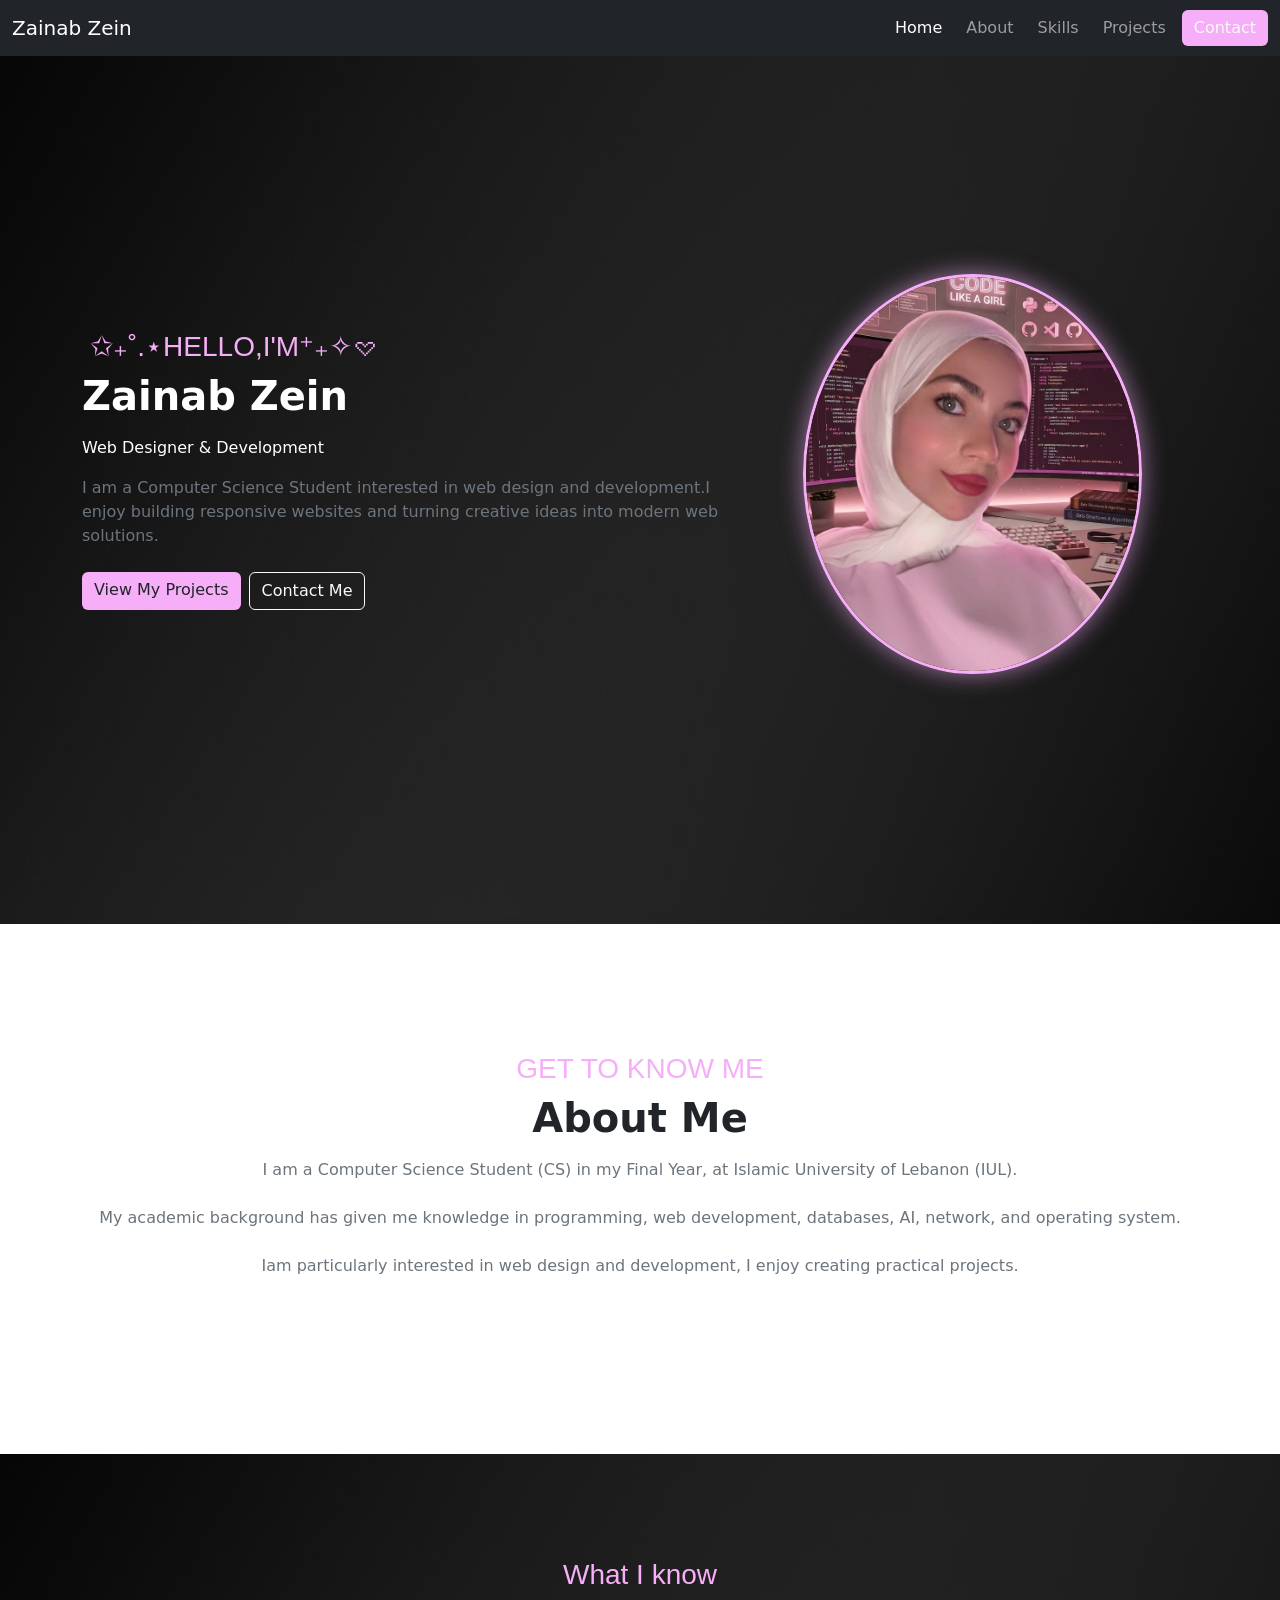
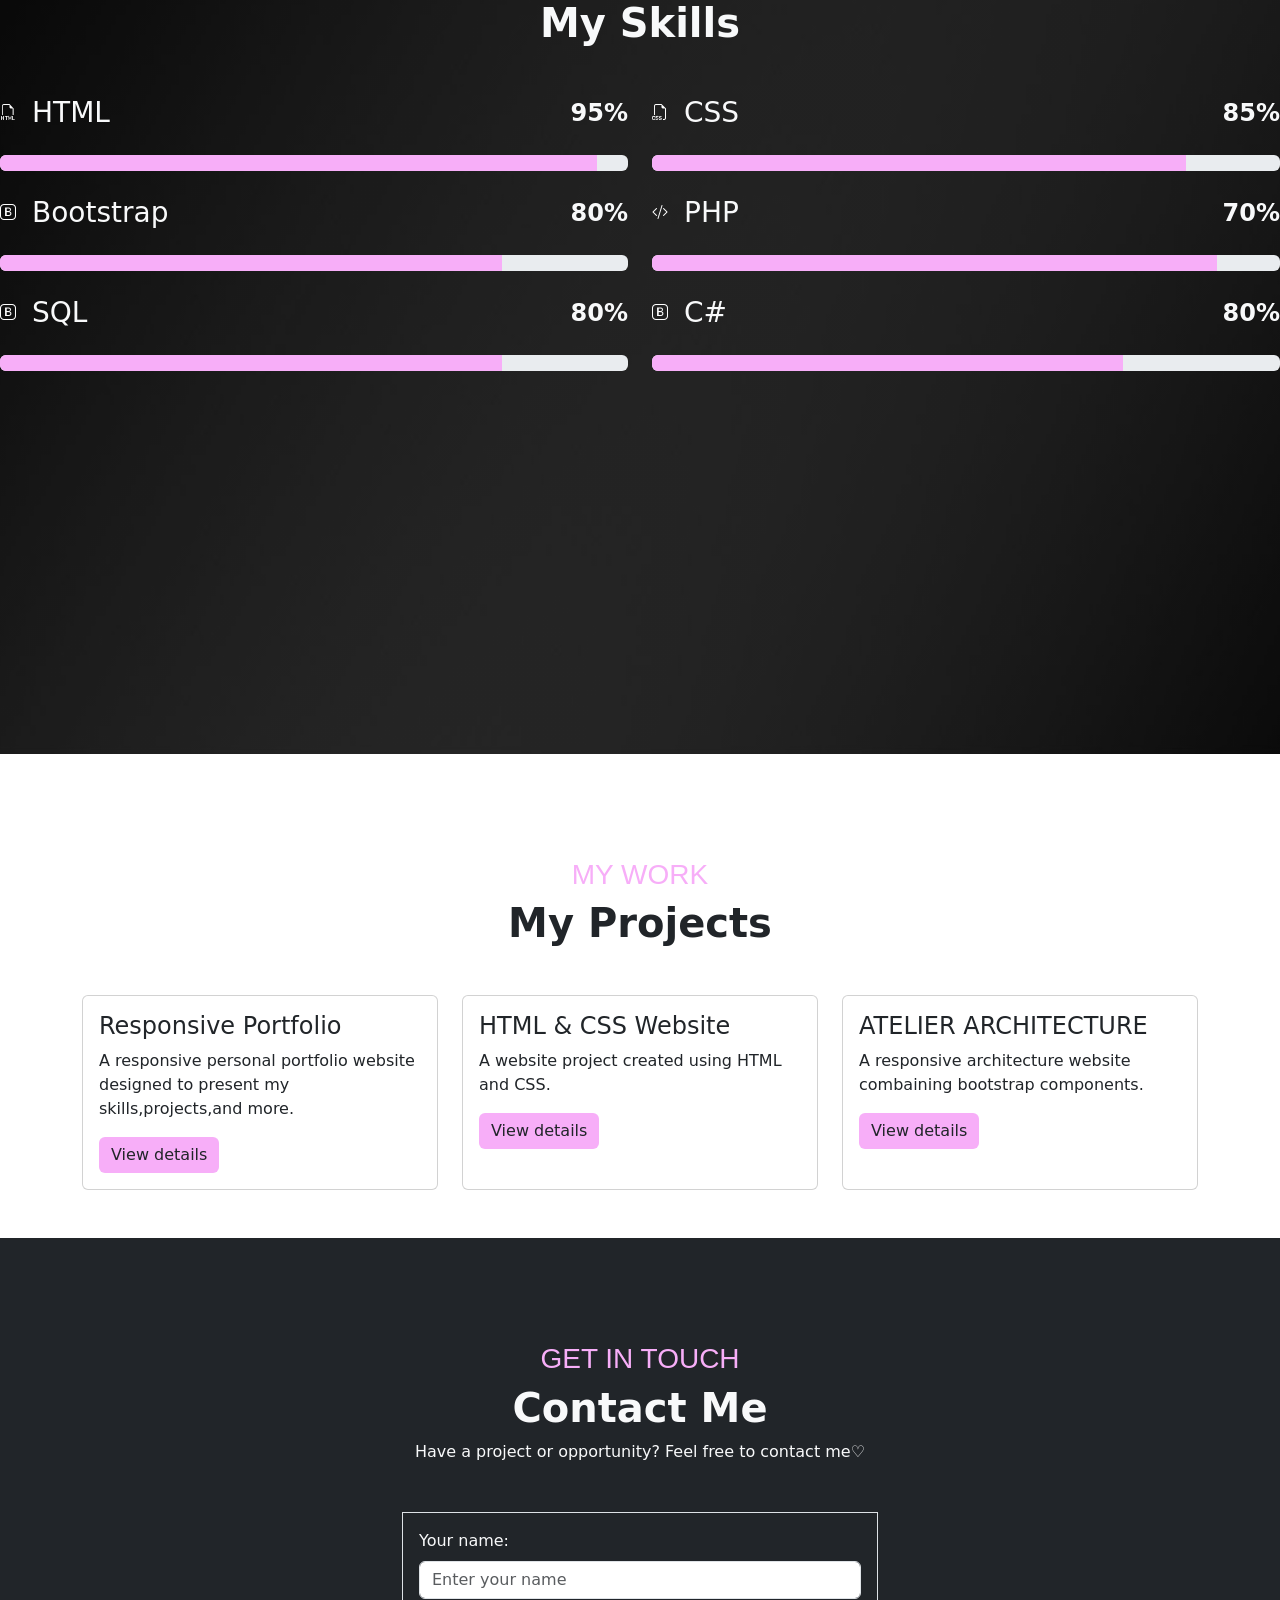
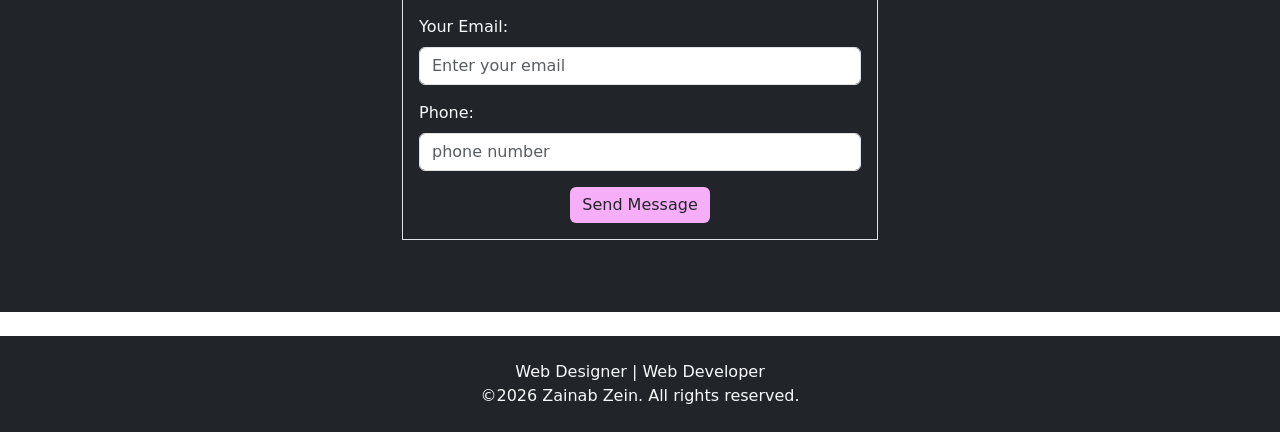
==== index.html @ 746e0e66 "Initial website" ====
<!DOCTYPE html>
<html lang="en">
<head>
    <meta charset="UTF-8">
    <meta name="viewport" content="width=device-width, initial-scale=1.0">
    <title>ZZ Porftfolio</title>
    <link href="bootstrap.css" rel="stylesheet">
    <link href="style.css" rel="stylesheet">
    <link rel="stylesheet" href="https://cdn.jsdelivr.net/npm/bootstrap-icons@1.11.3/font/bootstrap-icons.min.css">
    <script src="bootstrap.js"></script>
</head>

<body>
    <!--navbar-->
    <nav class="navbar navbar-expand-sm bg-dark navbar-dark fixed-top">
        <div class="container-fluid">
            <a class="navbar-brand" href="index.html">Zainab Zein</a>
            <button class="navbar-toggler" type="button" data-bs-toggle="collapse" data-bs-target="#collapsibleNavbar">
                <span class="navbar-toggler-icon"></span>
            </button>
            <div class="collapse navbar-collapse" id="collapsibleNavbar">
                <ul class="navbar-nav ms-auto align-items-lg-center gap-lg-2"><!--ms auto yaane byejo aal yamen(nav)-->
                    <li class="nav-item">
                        <a class="nav-link active" href="index.html">Home</a>
                    </li>
                    <li class="nav-item">
                        <a class="nav-link" href="about.html">About</a>
                    </li>
                    <li class="nav-item">
                        <a class="nav-link" href="skills.html">Skills</a>
                    </li>
                    <li class="nav-item">
                        <a class="nav-link" href="projects.html">Projects</a>
                    </li>
                    <li class="nav-item">
                        <a href="contact.html" class="btn btn-pink text-light">Contact</a>
                    </li>
                </ul>
            </div>
        </div>
    </nav>
    <br>

    <!--home page-->
    <section class="hero-section d-flex align-items-center">
        <div class="container">
            <a class="nav-link" href="about.html"></a>
            <div class="row">
                <div class="col-lg-7 text-center text-lg-start">
                    <h3 class="h3 text-pink-50 pt-5 m-2">✩₊˚.⋆HELLO,I'M⁺₊✧𖹭</h3>
                    <h1 class="fw-bold text-white d-4">Zainab Zein</h1>
                    <p class="text-white mt-3">Web Designer & Development</p>
                    <p class="text-secondary mt-3">I am a Computer Science Student interested in web design and
                        development.I enjoy building responsive websites and turning creative ideas into modern
                        web
                        solutions.</p>
                    <div class="mt-4 d-flex gap-2 justify-content-center justify-content-lg-start">
                        <a href="projects.html" class="btn btn-pink btn-m">View My Projects</a>
                        <a href="contact.html" class="btn btn-outline-light btn-m">Contact Me</a>
                    </div>
                </div>

                <div class="col-lg-5 d-flex justify-content-center mt-4 mt-lg-0">
                    <div class="ratio ratio-1*1 w-75 w-md-600 w-lg-600 profile-avatar-box">
                        <img src="images/portfolio1.jpeg" alt="profile"
                            class="rounded-circle object-fit-cover shadow-lg border border-3 profile-img" alt="profile">
                    </div>
                </div>
            </div>
        </div>
    </section>
    <br>

    <!--about us page-->
    <section class="py-5">
        <div class="container">
            <div class="text-center mb-5">
                <h3 class="h3 text-pink-50 pt-5 m-2">GET TO KNOW ME</h3>
                <h1 class="fw-bold text-dark d-4">About Me</h1>
                <p class="text-secondary mt-3">I am a Computer Science Student (CS) in my Final Year, at Islamic
                    University of Lebanon (IUL).<br><br>
                    My academic background has given me knowledge in programming, web development, databases, AI,
                    network, and operating system.<br><br>
                    Iam particularly interested in web design and development, I enjoy creating practical projects.</p>
            </div>
        </div>
    </section>
    <br>

    <!--skills-->
    <nav class="navbar navbar-dark px-3">
        <a class="navbar-brand fw-bold fs-3 brand" href="#"></a>
        <button class="navbar-toggler" data-bs-toggle="collapse" data-bs-target="#menu">
            <span class="navbar-toggler-icon"></span>
        </button>
        <div class="collapse navbar-collapse" id="menu">
            <ul class="navbar-nav">
                <li class="nav-item"><a class="nav-link" href="#">Home</a></li>
                <li class="nav-item"><a class="nav-link" href="#skills">Skills</a></li>
            </ul>
        </div>
    </nav>

    <section id="skills" class="hero-section py-5">
        <div class="text-center mb-5">
            <h3 class="h3 text-pink-50 pt-5 m-2">What I know</h3>
            <h1 class="fw-bold text-light d-4">My Skills</h1>
        </div>

        <div class="row g-4">
            <div class="col-12 col-md-6">
                <div class="skill-card">
                    <div class="d-flex align-items-center mb-4">
                        <i class="bi bi-filetype-html skill-icon me-3"></i>
                        <h3 class="m-0 flex-grow-1 text-light">HTML</h3>
                        <strong class="pct fs-4 text-light">95%</strong>
                    </div>
                    <div class="progress">
                        <div class="progress-bar" style="width:95%"></div>
                    </div>
                </div>
            </div>

            <div class="col-12 col-md-6">
                <div class="skill-card">
                    <div class="d-flex align-items-center mb-4">
                        <i class="bi bi-filetype-css skill-icon me-3"></i>
                        <h3 class="m-0 flex-grow-1 text-light">CSS</h3>
                        <strong class="pct fs-4 text-light">85%</strong>
                    </div>
                    <div class="progress">
                        <div class="progress-bar" style="width:85%"></div>
                    </div>
                </div>
            </div>

            <div class="col-12 col-md-6">
                <div class="skill-card">
                    <div class="d-flex align-items-center mb-4">
                        <i class="bi bi-bootstrap skill-icon me-3"></i>
                        <h3 class="m-0 flex-grow-1 text-light">Bootstrap</h3>
                        <strong class="pct fs-4 text-light">80%</strong>
                    </div>
                    <div class="progress">
                        <div class="progress-bar" style="width:80%"></div>
                    </div>
                </div>
            </div>

            <div class="col-12 col-md-6">
                <div class="skill-card">
                    <div class="d-flex align-items-center mb-4">
                        <i class="bi bi-code-slash skill-icon me-3"></i>
                        <h3 class="m-0 flex-grow-1 text-light">PHP</h3>
                        <strong class="pct fs-4 text-light">70%</strong>
                    </div>
                    <div class="progress">
                        <div class="progress-bar" style="width:90%"></div>
                    </div>
                </div>
            </div>

            <div class="col-12 col-md-6">
                <div class="skill-card">
                    <div class="d-flex align-items-center mb-4">
                        <i class="bi bi-bootstrap skill-icon me-3"></i>
                        <h3 class="m-0 flex-grow-1 text-light">SQL</h3>
                        <strong class="pct fs-4 text-light">80%</strong>
                    </div>
                    <div class="progress">
                        <div class="progress-bar" style="width:80%"></div>
                    </div>
                </div>
            </div>


            <div class="col-12 col-md-6">
                <div class="skill-card">
                    <div class="d-flex align-items-center mb-4">
                        <i class="bi bi-bootstrap skill-icon me-3"></i>
                        <h3 class="m-0 flex-grow-1 text-light">C#</h3>
                        <strong class="pct fs-4 text-light">80%</strong>
                    </div>
                    <div class="progress">
                        <div class="progress-bar" style="width:75%"></div>
                    </div>
                </div>
            </div>
        </div>
    </section>

    <!--projects-->
    <section class="py-5">
        <div class="container">
            <div class="text-center mb-5">
                <h3 class="h3 text-pink-50 pt-5 m-2">MY WORK</h3>
                <h1 class="fw-bold text-dark d-4">My Projects</h1>
            </div>
            <!--1st project-->
            <div class="row g-4">
                <div class="col-md-4">
                    <div class="card h-100">
                        <div class="card-body">
                            <h4 class="card-title">Responsive Portfolio</h4>
                            <p class="card-text">A responsive personal portfolio website designed to present my
                                skills,projects,and more.
                            </p>
                            <a href="#" class="btn btn-pink">View details</a>
                        </div>
                    </div>
                </div>
                <!--2nd project-->
                <div class="col-md-4">
                    <div class="card h-100">
                        <div class="card-body">
                            <h4 class="card-title">HTML & CSS Website</h4>
                            <p class="card-text">A website project created using HTML and CSS.
                            </p>
                            <a href="#" class="btn btn-pink">View details</a>
                        </div>
                    </div>
                </div>
                <!--3rd project-->
                <div class="col-md-4">
                    <div class="card h-100">
                        <div class="card-body">
                            <h4 class="card-title">ATELIER ARCHITECTURE</h4>
                            <p class="card-text">A responsive architecture website combaining bootstrap components.
                            </p>
                            <a href="#" class="btn btn-pink">View details</a>
                        </div>
                    </div>
                </div>
            </div>
        </div>

    </section>

    <!--contacts-->
    <section class="py-5 bg-dark">
        <div class="container">
            <div class="text-center mb-5">
                <h3 class="h3 text-pink-50 pt-5 m-2">GET IN TOUCH</h3>
                <h1 class="fw-bold text-light d-4">Contact Me</h1>
                <p class="text-light">Have a project or opportunity? Feel free to contact me♡</p>
            </div>
            <div class="container my-4" style="max-width:500px">
                <form class="needs-validation border p-3" novalidate>

                    <div class="mb-3">
                        <label class="form-label text-light">Your name:</label>
                        <input type="text" class="form-control" placeholder="Enter your name" required>
                        <div class="invalid-feedback">Please enter your name.</div>
                    </div>

                    <div class="mb-3">
                        <label class="form-label text-light">Your Email:</label>
                        <input type="email" class="form-control" placeholder="Enter your email" required>
                        <div class="invalid-feedback">Please enter your name.</div>
                    </div>
                    <div class="mb-3">
                        <label class="form-label text-light">Phone:</label>
                        <input type="tel" class="form-control" placeholder="phone number" required>
                        <div class="invalid-feedback">Please enter your phone number.</div>
                    </div>
                    <div class="text-center">
                        <button type="submit" class="btn btn-pink">Send Message</button>
                    </div>
                </form>
            </div>
        </section>
        <br>

        <footer class="bg-dark text-light text-center py-4 border-secondary">
            <p class="mb-0"> Web Designer | Web Developer<br> &copy;2026 Zainab Zein. All rights reserved.</p>
        </footer>

</body>

</html>
---- style.css ----
body {
    background: radial-gradient(circle at center);
}

.btn-pink {
    background-color: #f7aef8;
    border: none;
}

.h3{
    color: #f7aef8;
    font-family: Arial, Helvetica, sans-serif;
}

.hero-section {
    min-height: 100vh;
    background:
        linear-gradient(rgba(0, 0, 0, 0.55), rgba(0, 0, 0, 0.55)),
        url("images/shadow\ portfolio.jpeg");
    background-position: center;
    background-size: cover;
    background-repeat: no-repeat;
}

.profile-avatar-box {
    max-width: 900px;
    height: 400px;
}

.profile-img {
    border-color: #f7aef8 !important;
    box-shadow: 0 0 25px rgba(247, 174, 248, 0.6) !important;

}

html{
    scroll-behavior: smooth;
}

.progress-bar{
    background-color: #f7aef8;
}

.skill-icon{
    color: white;
}
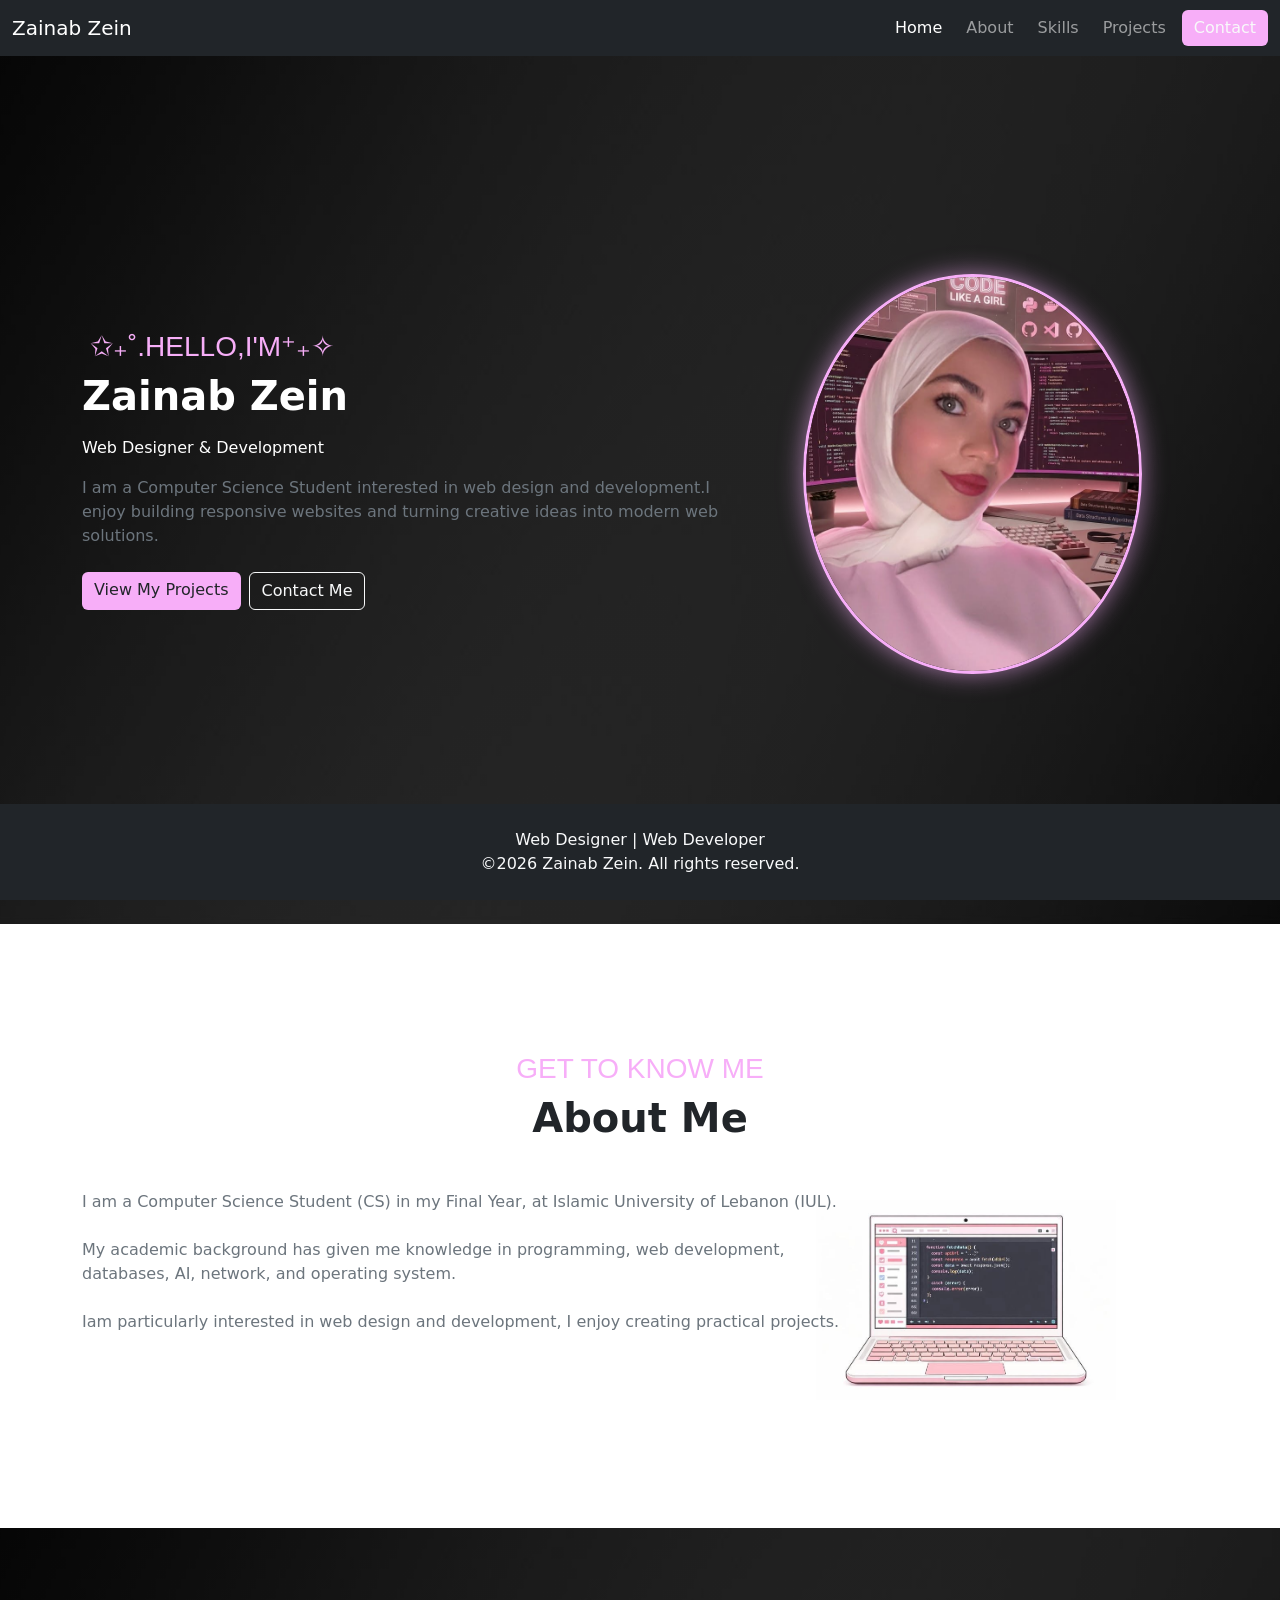
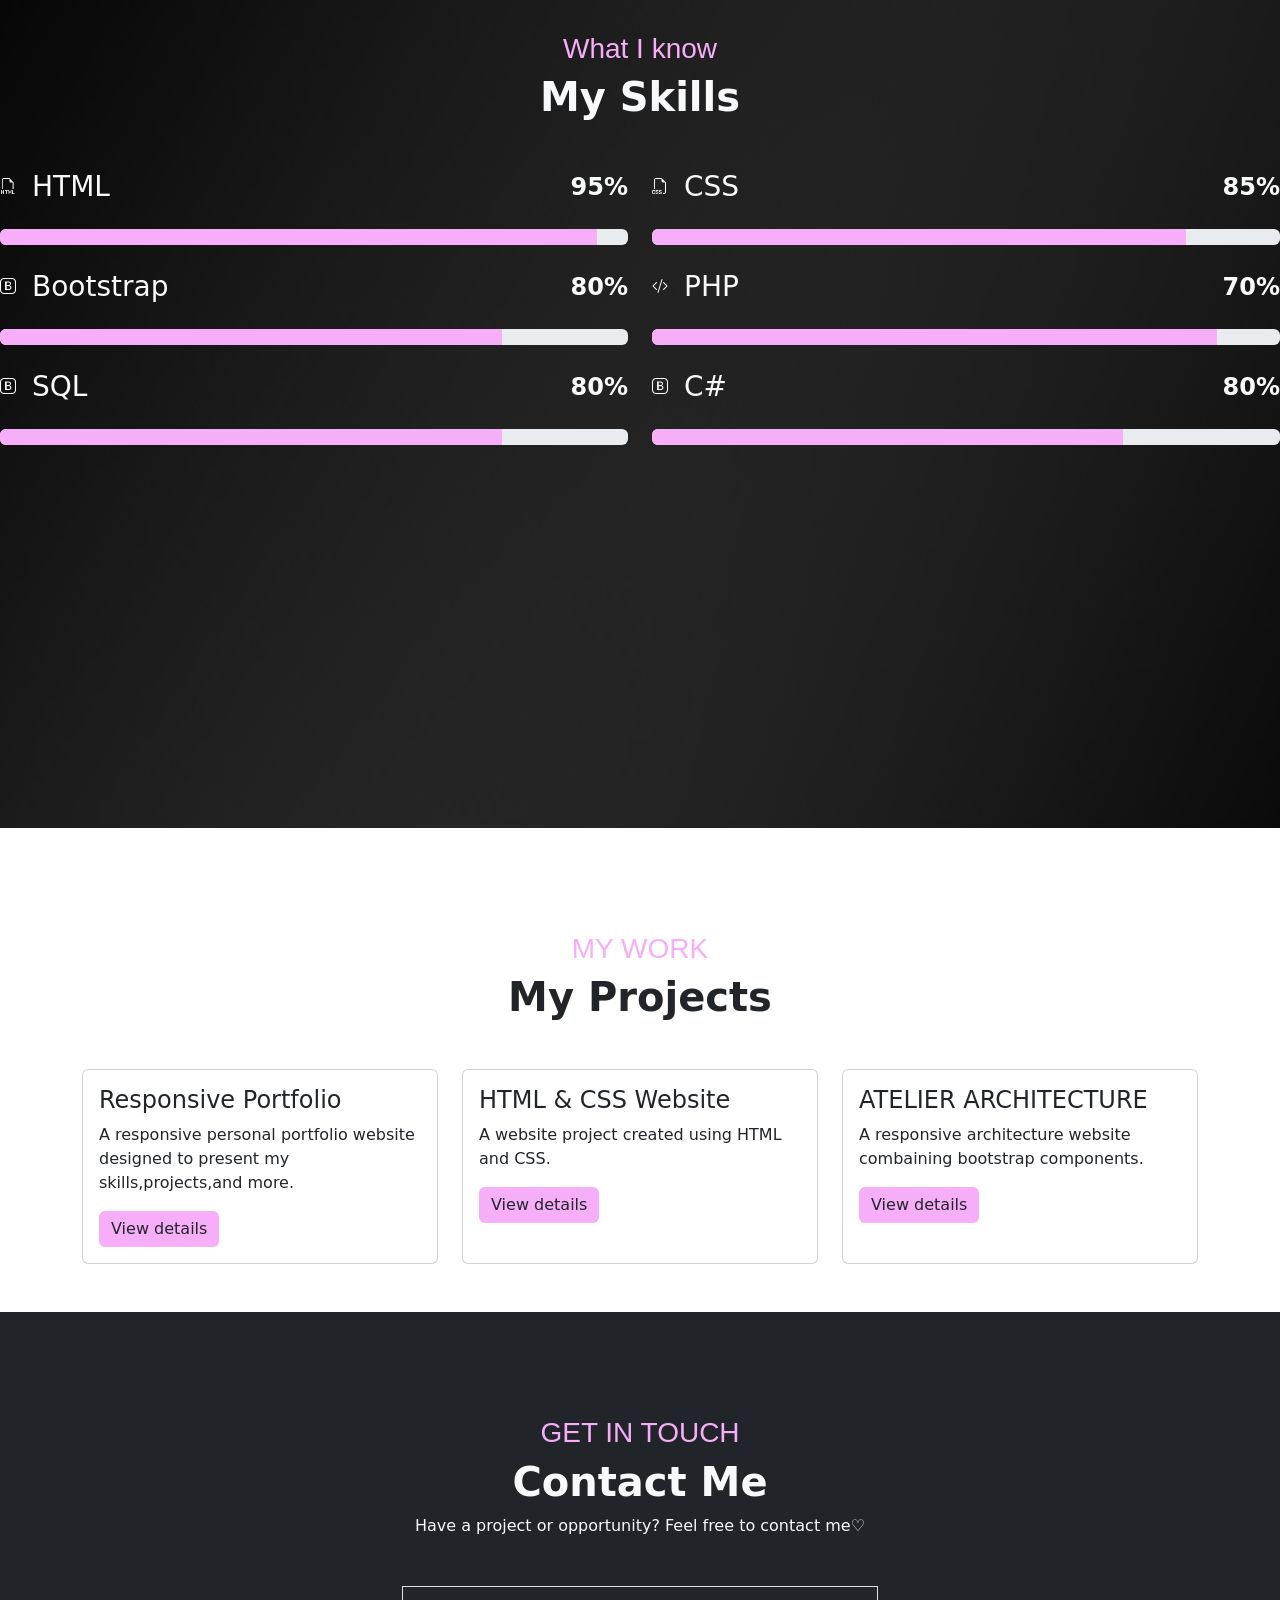
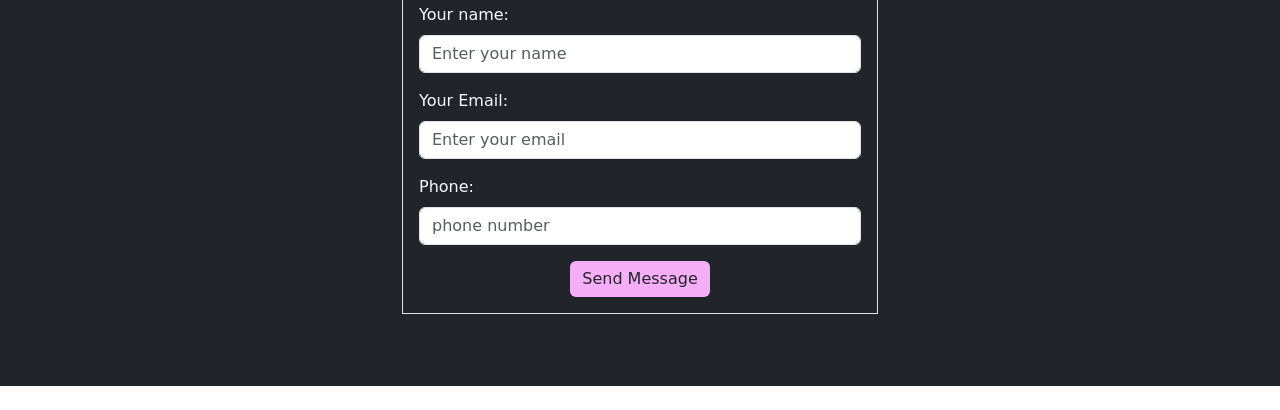
==== commit 7f128437: "Updated website" ====
--- a/index.html
+++ b/index.html
@@ -1,5 +1,6 @@
 <!DOCTYPE html>
 <html lang="en">
+
 <head>
     <meta charset="UTF-8">
     <meta name="viewport" content="width=device-width, initial-scale=1.0">
@@ -47,7 +48,7 @@
             <a class="nav-link" href="about.html"></a>
             <div class="row">
                 <div class="col-lg-7 text-center text-lg-start">
-                    <h3 class="h3 text-pink-50 pt-5 m-2">✩₊˚.⋆HELLO,I'M⁺₊✧𖹭</h3>
+                    <h3 class="h3 text-pink-50 pt-5 m-2">✩₊˚.HELLO,I'M⁺₊✧</h3>
                     <h1 class="fw-bold text-white d-4">Zainab Zein</h1>
                     <p class="text-white mt-3">Web Designer & Development</p>
                     <p class="text-secondary mt-3">I am a Computer Science Student interested in web design and
@@ -75,14 +76,27 @@
     <section class="py-5">
         <div class="container">
             <div class="text-center mb-5">
-                <h3 class="h3 text-pink-50 pt-5 m-2">GET TO KNOW ME</h3>
-                <h1 class="fw-bold text-dark d-4">About Me</h1>
-                <p class="text-secondary mt-3">I am a Computer Science Student (CS) in my Final Year, at Islamic
+                <h3 class="h3 text-pink-50 pt-5 m-2 fade-up">GET TO KNOW ME</h3>
+                <h1 class="fw-bold text-dark d-4 fade-up delay-2">About Me</h1>
+            </div>
+
+             <p class="text-secondary mt-3 fade-up delay-3">I am a Computer Science Student (CS) in my Final Year, at
+                    Islamic
                     University of Lebanon (IUL).<br><br>
-                    My academic background has given me knowledge in programming, web development, databases, AI,
+                    My academic background has given me knowledge in programming, web development,<br> databases, AI,
                     network, and operating system.<br><br>
                     Iam particularly interested in web design and development, I enjoy creating practical projects.</p>
-            </div>
+
+                <div class="container">
+                    <div class="row align-items-center">
+                        <div class="col-md-7">
+                            <!-- l nass taba3ak hon -->
+                        </div>
+                        <div class="col-md-5 text-center">
+                            <img src="images/coding.girl.jpeg" class="img-fluid floating" alt="Zainab">
+                        </div>
+                    </div>
+                </div>
         </div>
     </section>
     <br>
@@ -205,7 +219,7 @@
                             <p class="card-text">A responsive personal portfolio website designed to present my
                                 skills,projects,and more.
                             </p>
-                            <a href="#" class="btn btn-pink">View details</a>
+                            <a href="https://zainabzein1.github.io/portfolio/"  target="_blank" class="btn btn-pink">View details</a>
                         </div>
                     </div>
                 </div>
@@ -216,7 +230,7 @@
                             <h4 class="card-title">HTML & CSS Website</h4>
                             <p class="card-text">A website project created using HTML and CSS.
                             </p>
-                            <a href="#" class="btn btn-pink">View details</a>
+                            <a href="#" target="_blank" class="btn btn-pink">View details</a>
                         </div>
                     </div>
                 </div>
@@ -227,7 +241,7 @@
                             <h4 class="card-title">ATELIER ARCHITECTURE</h4>
                             <p class="card-text">A responsive architecture website combaining bootstrap components.
                             </p>
-                            <a href="#" class="btn btn-pink">View details</a>
+                            <a href="https://zainabzein1.github.io/architecture/" target="_blank" class="btn btn-pink">View details</a>
                         </div>
                     </div>
                 </div>
@@ -268,12 +282,12 @@
                     </div>
                 </form>
             </div>
-        </section>
-        <br>
-
-        <footer class="bg-dark text-light text-center py-4 border-secondary">
-            <p class="mb-0"> Web Designer | Web Developer<br> &copy;2026 Zainab Zein. All rights reserved.</p>
-        </footer>
+    </section>
+    <br>
+
+    <footer class="bg-dark text-light text-center py-4 border-secondary fixed-bottom">
+        <p class="mb-0"> Web Designer | Web Developer<br> &copy;2026 Zainab Zein. All rights reserved.</p>
+    </footer>
 
 </body>
 
--- a/style.css
+++ b/style.css
@@ -45,5 +45,39 @@
     color: white;
 }
 
+@keyframes fadeUp {
+  from { opacity: 0; transform: translateY(30px); }
+  to   { opacity: 1; transform: translateY(0); }
+}
+
+.fade-up {
+  opacity: 0;
+  animation: fadeUp 0.8s ease forwards;
+}
+
+.delay-1 { animation-delay: 0.2s; }
+.delay-2 { animation-delay: 0.4s; }
+.delay-3 { animation-delay: 0.6s; }
+
+@keyframes float {
+  0%, 100% { transform: translateY(0); }
+  50%      { transform: translateY(-15px); }
+}
+
+.floating {
+  max-width: 300px;
+  width: 100%;
+  height: auto;
+  margin-top: 0;
+  animation: float 3s ease-in-out infinite;
+}
+
+@media (min-width: 768px){
+    .floating{
+        margin-top: -150px;
+        margin-bottom: 0;
+    }
+}
 
 
+
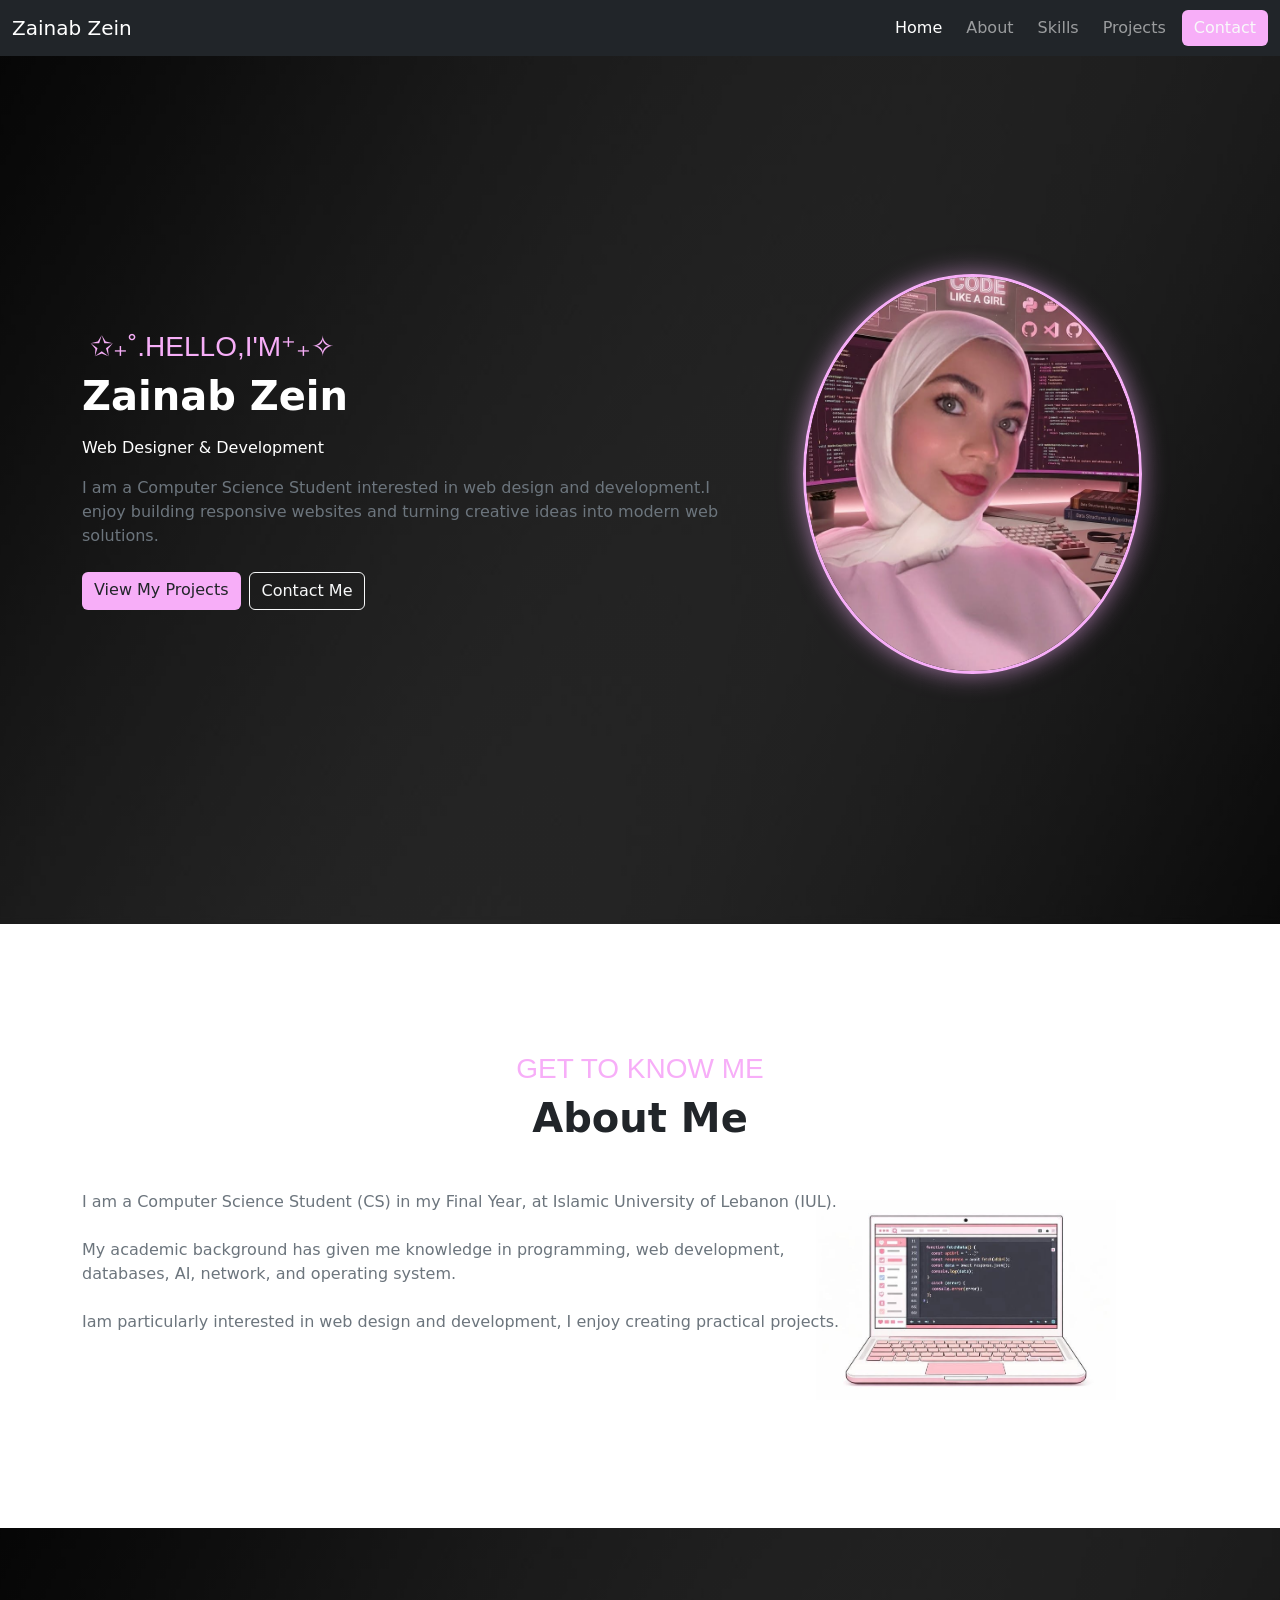
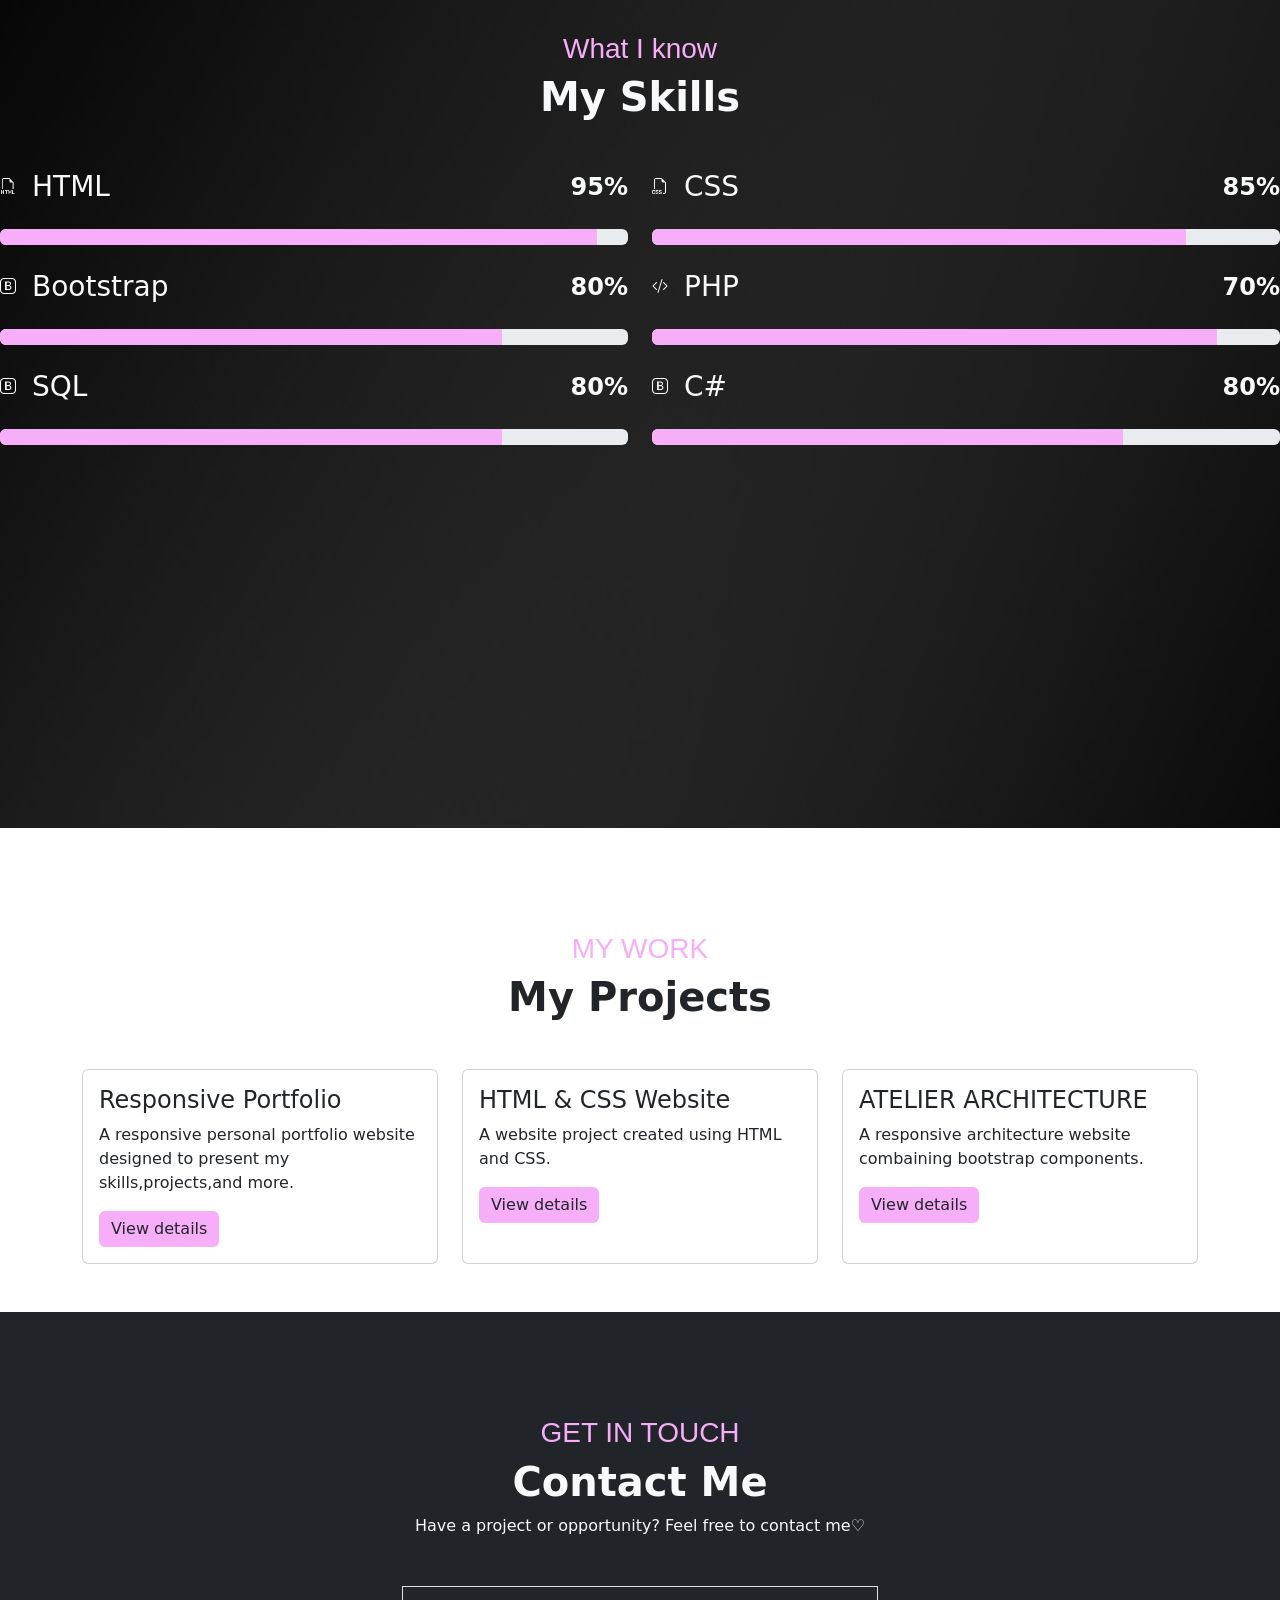
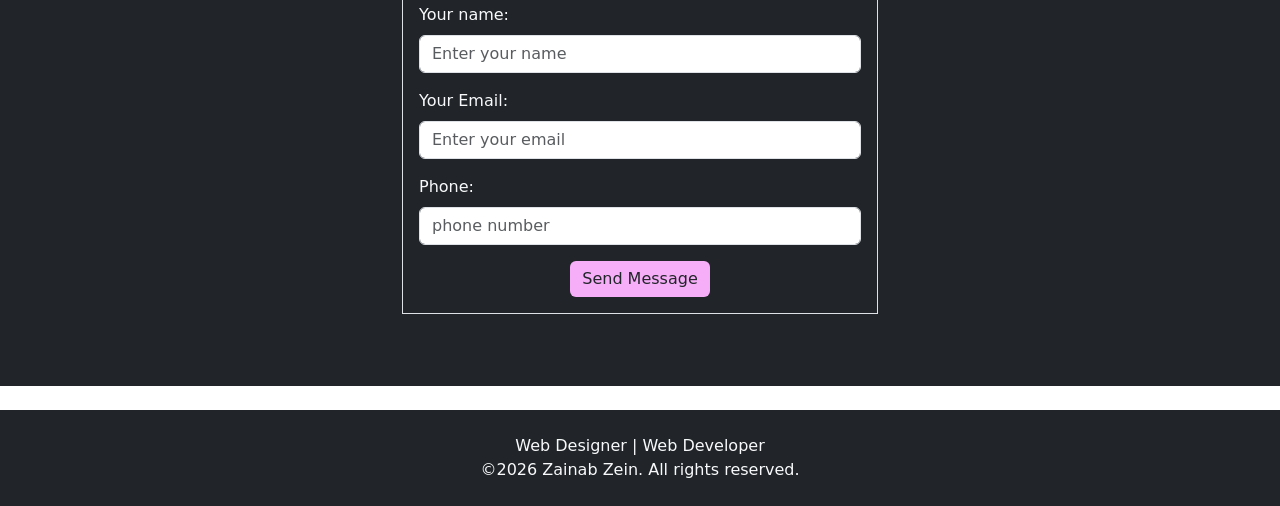
==== commit d021b113: "Updated website" ====
--- a/index.html
+++ b/index.html
@@ -285,7 +285,7 @@
     </section>
     <br>
 
-    <footer class="bg-dark text-light text-center py-4 border-secondary fixed-bottom">
+    <footer class="bg-dark text-light text-center py-4 border-secondary">
         <p class="mb-0"> Web Designer | Web Developer<br> &copy;2026 Zainab Zein. All rights reserved.</p>
     </footer>
 
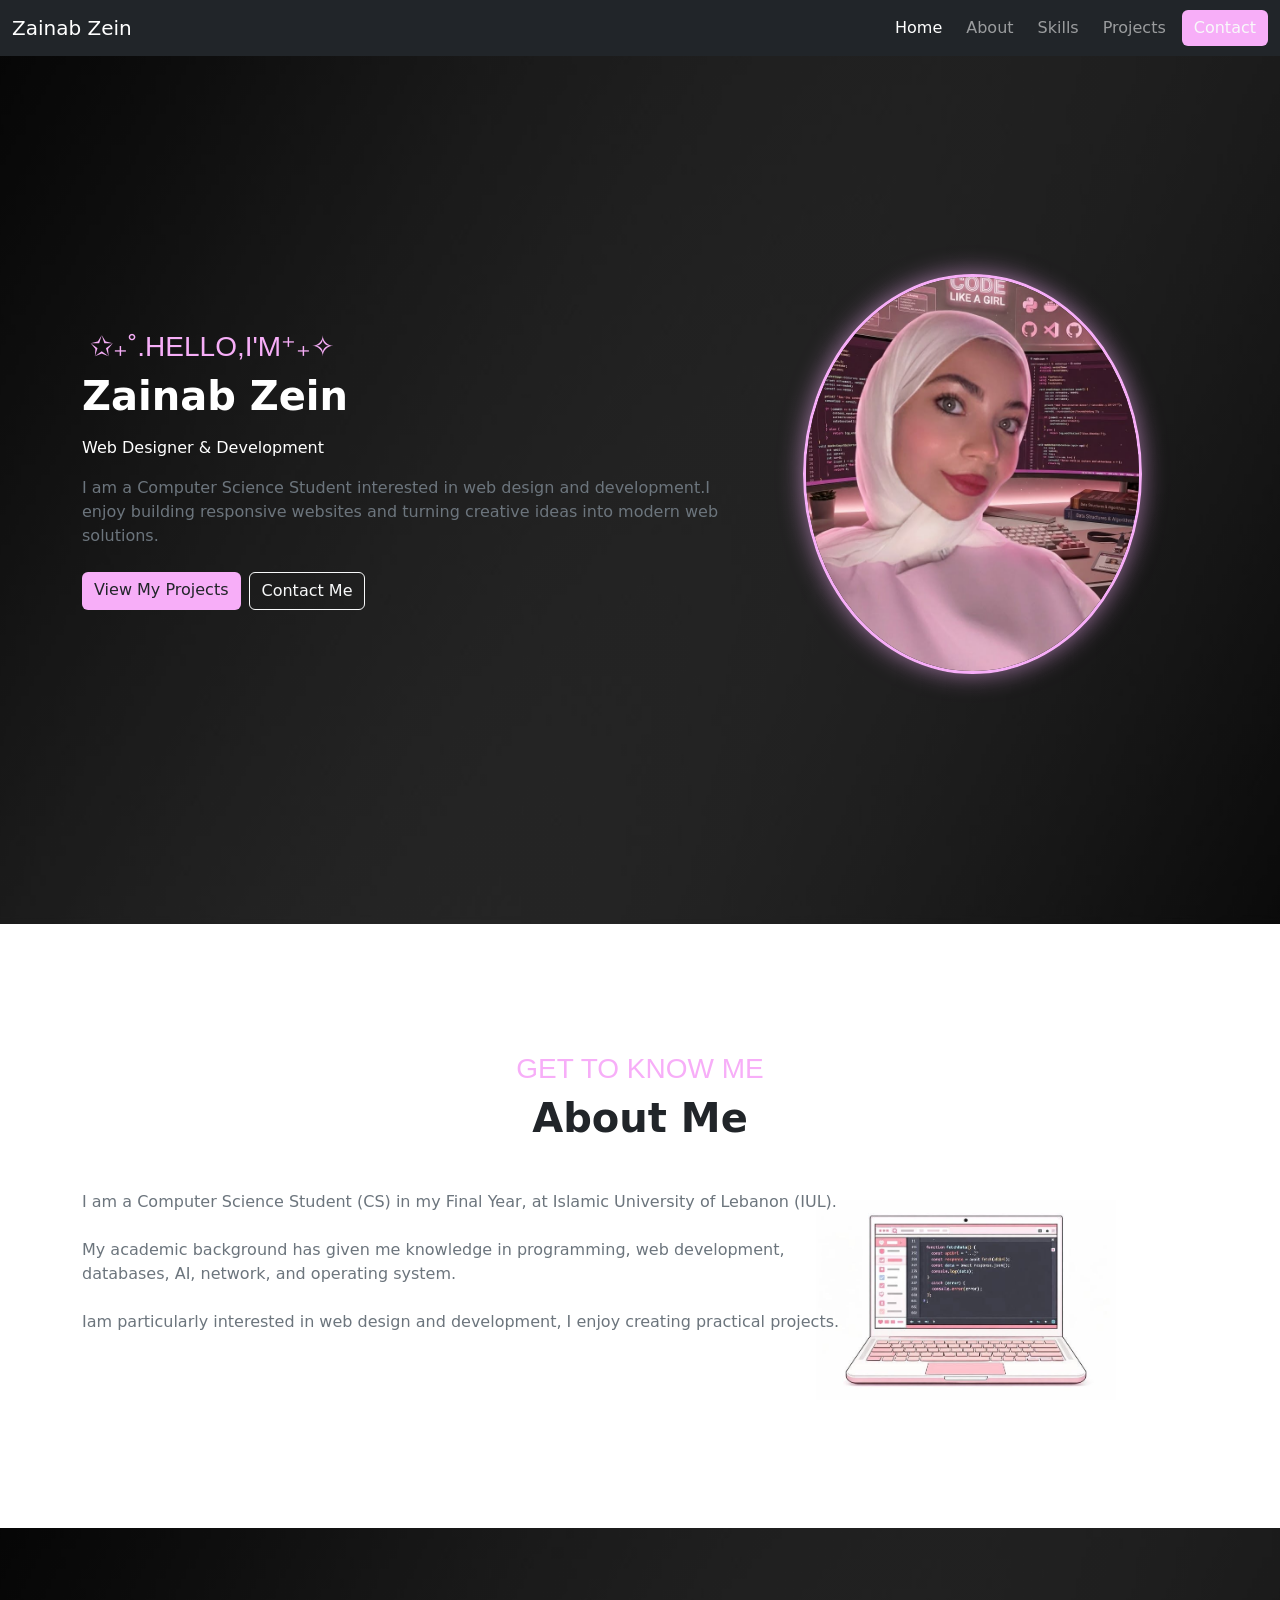
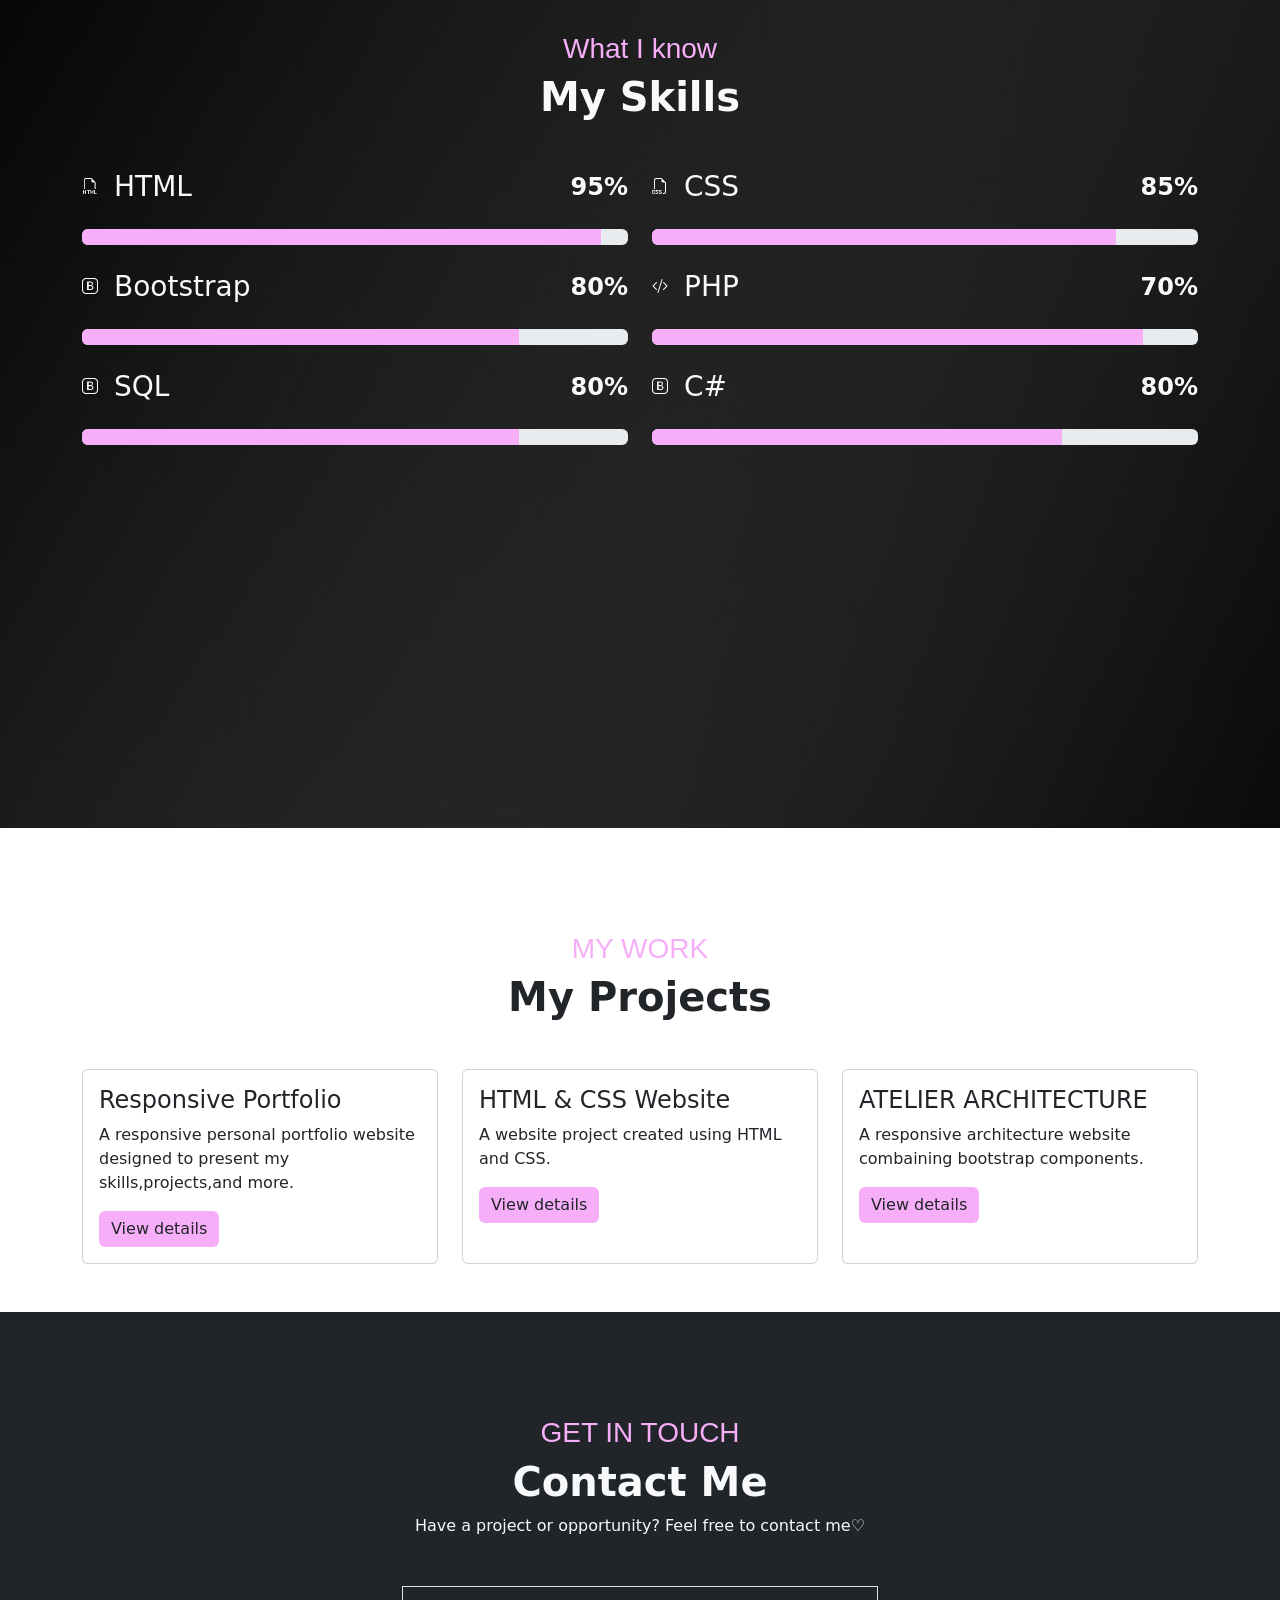
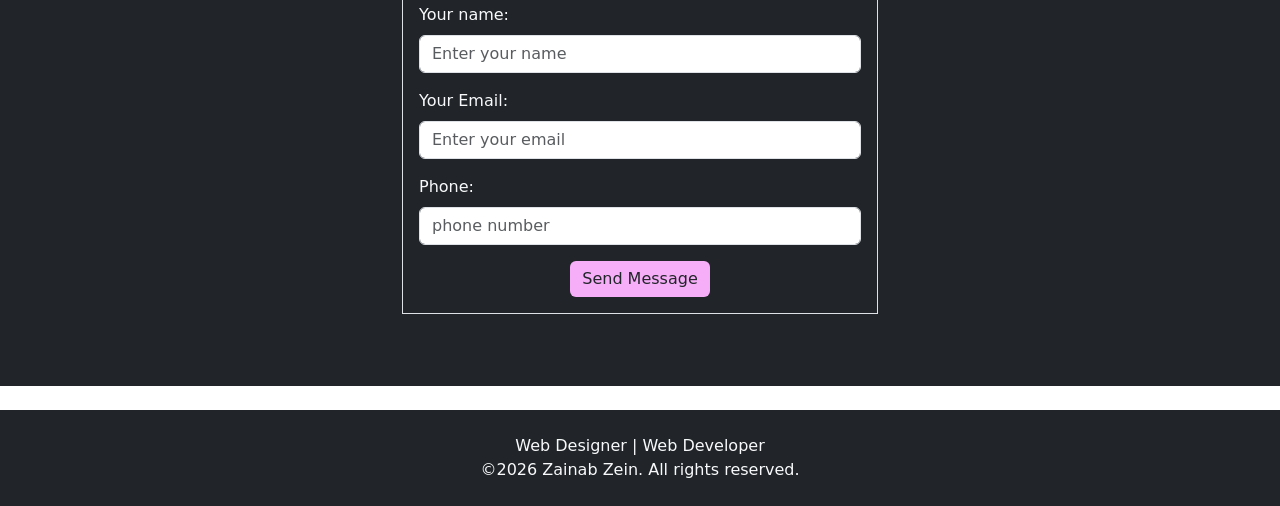
==== commit dadaa7ed: "Updated website" ====
--- a/index.html
+++ b/index.html
@@ -116,6 +116,7 @@
     </nav>
 
     <section id="skills" class="hero-section py-5">
+        <div class="container">
         <div class="text-center mb-5">
             <h3 class="h3 text-pink-50 pt-5 m-2">What I know</h3>
             <h1 class="fw-bold text-light d-4">My Skills</h1>
@@ -187,7 +188,6 @@
                 </div>
             </div>
 
-
             <div class="col-12 col-md-6">
                 <div class="skill-card">
                     <div class="d-flex align-items-center mb-4">
@@ -200,6 +200,7 @@
                     </div>
                 </div>
             </div>
+        </div>
         </div>
     </section>
 
